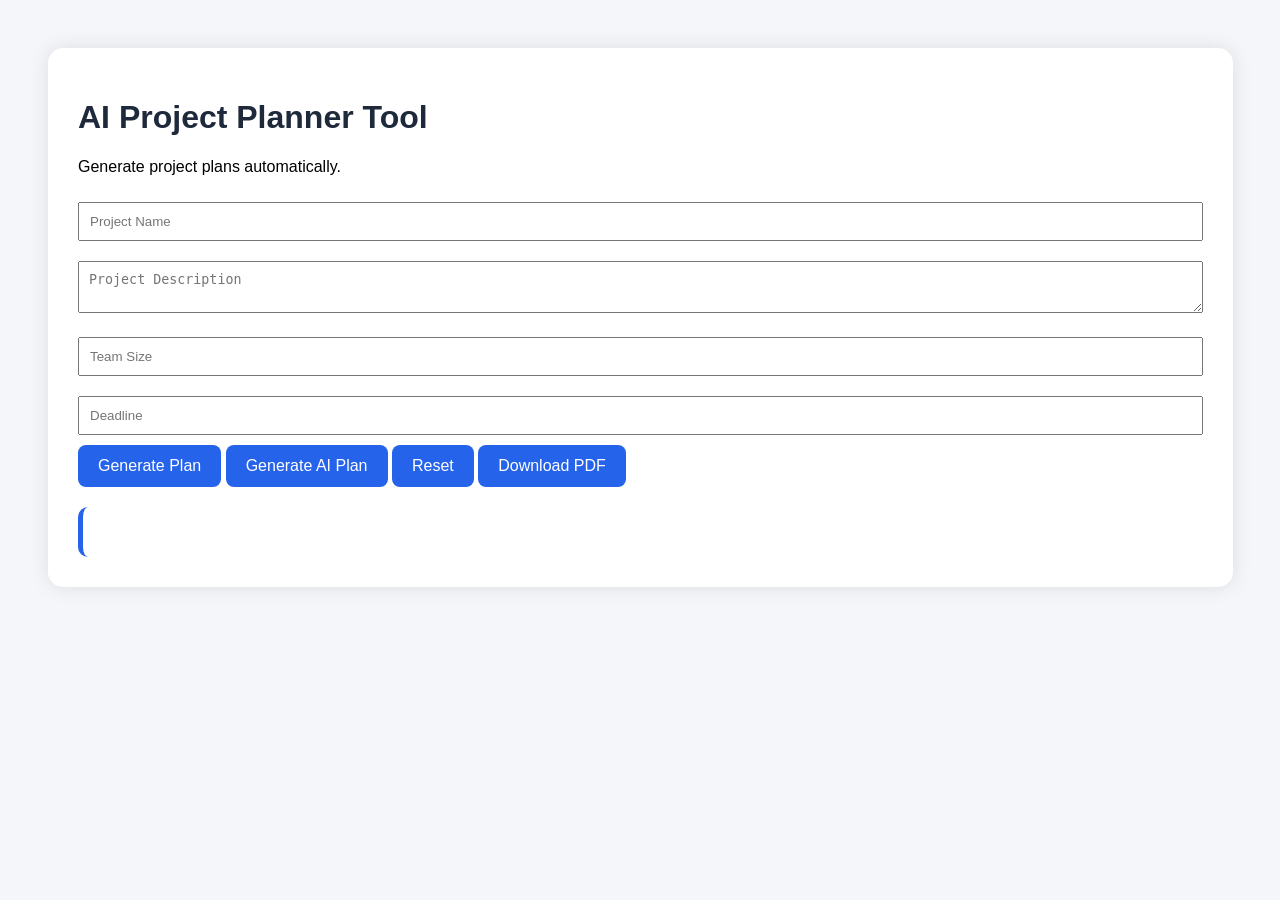
==== index.html @ 1388d202 "Rename files to standard web naming convention - Web Testing.html → index.html - web-testing.css  → " ====
<!DOCTYPE html>
<html>

<head>
    <title>AI Project Planner</title>

    <link rel="stylesheet" href="style.css">

</head>

<body>

    <div class="container">

        <h1>AI Project Planner Tool</h1>
        <p>Generate project plans automatically.</p>

        <input id="projectName" type="text" placeholder="Project Name">

        <textarea id="description" placeholder="Project Description"></textarea>

        <input id="teamSize" type="number" placeholder="Team Size">

        <input id="deadline" type="number" placeholder="Deadline">

        <button id="btn-generate-plan">
            Generate Plan
        </button>

        <button id="btn-generate-ai-plan">
            Generate AI Plan
        </button>

        <button id="btn-reset-form">
            Reset
        </button>

        <button id="btn-download-pdf">
            Download PDF
        </button>

        <div id="output"></div>

    </div>

    <script src="script.js" defer></script>

</body>

</html>
---- style.css ----
body {
    font-family: Arial, sans-serif;
    background: #f4f6f9;
    padding: 40px;
}

.container {
    background: white;
    width: 95%;
    max-width: 1200px;
    margin: auto;
    padding: 30px;
    border-radius: 15px;
    box-shadow: 0 0 20px rgba(0,0,0,0.1);
}

input,
textarea {
    width: 100%;
    padding: 10px;
    margin-top: 10px;
    margin-bottom: 10px;
    box-sizing: border-box;
}

button {
    background: #2563eb;
    color: white;
    border: none;
    padding: 12px 20px;
    border-radius: 8px;
    cursor: pointer;
    font-size: 16px;
}

button:hover {
    background: #1d4ed8;
}

#output {
    margin-top: 20px;
    background: white;
    padding: 25px;
    border-radius: 10px;
    border-left: 5px solid #2563eb;
    overflow-x: auto;
}

h1 {
    color: #1e293b;
}

h2 {
    color: #2563eb;
}

h3 {
    color: #334155;
}

#output ul {
    padding-left: 20px;
}

#output li {
    margin-bottom: 5px;
}

.progress-bar {
    width: 100%;
    background: #e5e7eb;
    border-radius: 10px;
    overflow: hidden;
}

.progress-fill {
    height: 20px;
    background: #22c55e;
}

table {
    width: 100%;
    border-collapse: collapse;
    margin-top: 15px;
    margin-bottom: 20px;
    background: white;
}

th {
    background: #2563eb !important;
    color: #ffffff !important;
    padding: 12px;
    border: 1px solid #2563eb;
    text-align: left;
    font-weight: bold;
    font-size: 16px;
}

table th {
    background: #2563eb !important;
    color: white !important;
}

table td {
    color: #1e293b !important;
}

td {
    padding: 10px;
    border: 1px solid #d1d5db;
    color: #1e293b;
}

tr:nth-child(even) {
    background: #f8fafc;
}

tr:hover {
    background: #e0f2fe;
}

h2 {
    color: #2563eb;
    margin-top: 25px;
}

h3 {
    color: #334155;
}

@keyframes pulse {
    0% { opacity: 0.5; }
    50% { opacity: 1; }
    100% { opacity: 0.5; }
}

@media print {
    * {
        -webkit-print-color-adjust: exact !important;
        print-color-adjust: exact !important;
    }

    body {
        font-family: Arial, sans-serif;
        padding: 20px;
    }

    h1 {
        text-align: center;
        color: #2563eb;
        margin-bottom: 30px;
    }

    h2, h3 {
        color: #2563eb;
    }

    p {
        line-height: 1.6;
    }

    table {
        width: 100%;
        border-collapse: collapse;
        margin-bottom: 20px;
    }

    th {
        background: #2563eb !important;
        color: #ffffff !important;
        padding: 10px;
        border: 1px solid #ccc;
        -webkit-print-color-adjust: exact !important;
        print-color-adjust: exact !important;
    }

    td {
        padding: 10px;
        border: 1px solid #ccc;
        color: #1e293b;
    }
}
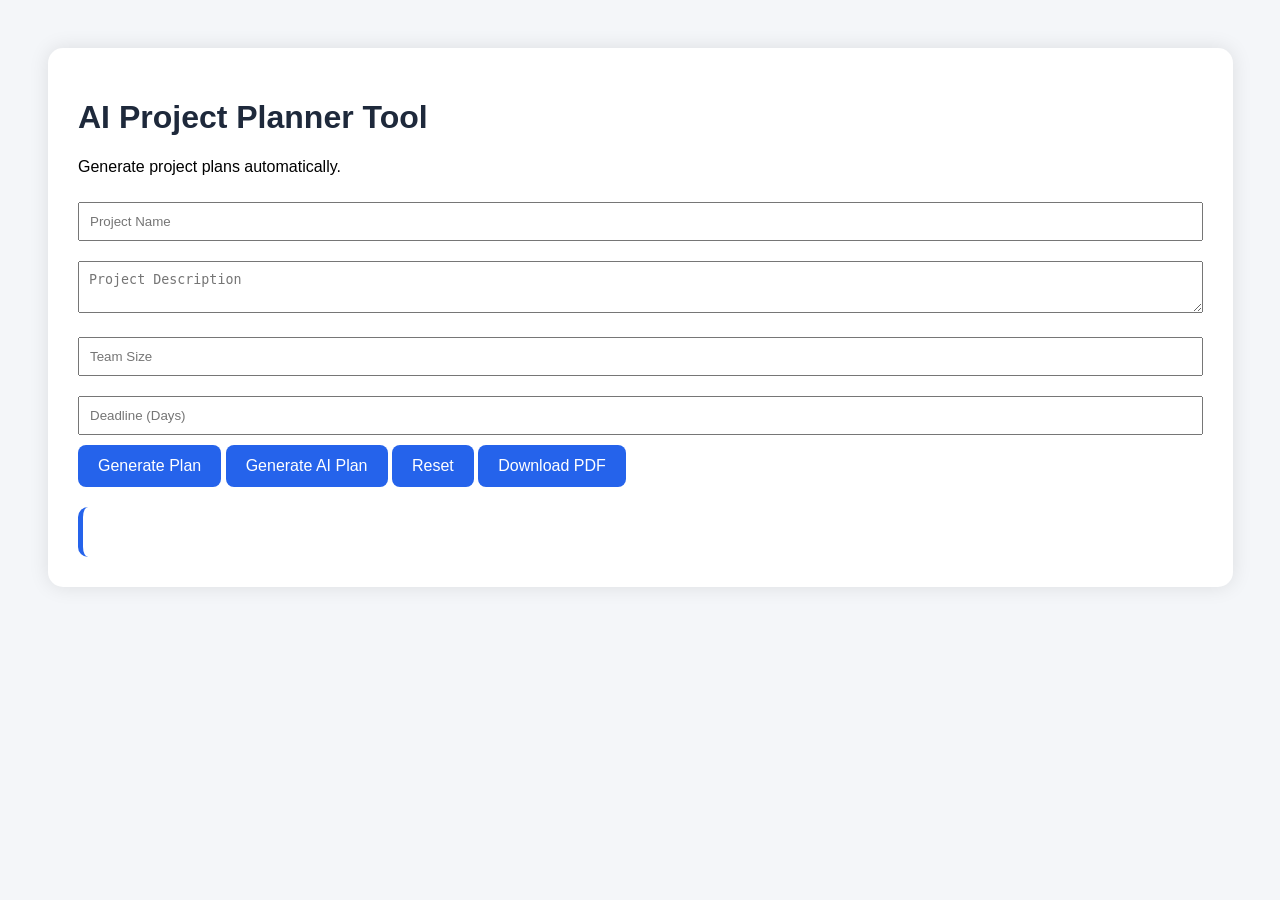
==== commit 9056b1d9: "refactor: reorganize into professional GitHub repository structure - Move style.css → css/style.css " ====
--- a/index.html
+++ b/index.html
@@ -1,28 +1,34 @@
 <!DOCTYPE html>
-<html>
+<html lang="en">
 
 <head>
+    <meta charset="UTF-8">
+    <meta name="viewport" content="width=device-width, initial-scale=1.0">
+    <meta name="description" content="AI Project Planner — generate rule-based or AI-powered software project plans instantly.">
     <title>AI Project Planner</title>
 
-    <link rel="stylesheet" href="style.css">
-
+    <!-- Main stylesheet -->
+    <link rel="stylesheet" href="css/style.css">
 </head>
 
 <body>
 
+    <!-- ===== App Container ===== -->
     <div class="container">
 
         <h1>AI Project Planner Tool</h1>
         <p>Generate project plans automatically.</p>
 
+        <!-- ===== Input Form ===== -->
         <input id="projectName" type="text" placeholder="Project Name">
 
         <textarea id="description" placeholder="Project Description"></textarea>
 
         <input id="teamSize" type="number" placeholder="Team Size">
 
-        <input id="deadline" type="number" placeholder="Deadline">
+        <input id="deadline" type="number" placeholder="Deadline (Days)">
 
+        <!-- ===== Action Buttons ===== -->
         <button id="btn-generate-plan">
             Generate Plan
         </button>
@@ -39,11 +45,14 @@
             Download PDF
         </button>
 
+        <!-- ===== Output Panel ===== -->
+        <!-- Plan content is injected here by script.js -->
         <div id="output"></div>
 
     </div>
 
-    <script src="script.js" defer></script>
+    <!-- Main script — deferred to run after DOM is ready -->
+    <script src="js/script.js" defer></script>
 
 </body>
 
--- a/css/style.css
+++ b/css/style.css
@@ -0,0 +1,204 @@
+/* ==========================================================================
+   AI Project Planner — Main Stylesheet
+   Author : vanshsankat28
+   Version: 1.0.0
+   ========================================================================== */
+
+
+/* === Base / Reset === */
+
+body {
+    font-family: Arial, sans-serif;
+    background: #f4f6f9;
+    padding: 40px;
+}
+
+
+/* === Layout === */
+
+.container {
+    background: white;
+    width: 95%;
+    max-width: 1200px;
+    margin: auto;
+    padding: 30px;
+    border-radius: 15px;
+    box-shadow: 0 0 20px rgba(0, 0, 0, 0.1);
+}
+
+/* Output panel displayed after plan generation */
+#output {
+    margin-top: 20px;
+    background: white;
+    padding: 25px;
+    border-radius: 10px;
+    border-left: 5px solid #2563eb;
+    overflow-x: auto;
+}
+
+#output ul {
+    padding-left: 20px;
+}
+
+#output li {
+    margin-bottom: 5px;
+}
+
+
+/* === Form Elements === */
+
+input,
+textarea {
+    width: 100%;
+    padding: 10px;
+    margin-top: 10px;
+    margin-bottom: 10px;
+    box-sizing: border-box;
+}
+
+button {
+    background: #2563eb;
+    color: white;
+    border: none;
+    padding: 12px 20px;
+    border-radius: 8px;
+    cursor: pointer;
+    font-size: 16px;
+}
+
+button:hover {
+    background: #1d4ed8;
+}
+
+
+/* === Typography === */
+
+h1 {
+    color: #1e293b;
+}
+
+h2 {
+    color: #2563eb;
+    margin-top: 25px;
+}
+
+h3 {
+    color: #334155;
+}
+
+
+/* === Progress Bar === */
+
+.progress-bar {
+    width: 100%;
+    background: #e5e7eb;
+    border-radius: 10px;
+    overflow: hidden;
+}
+
+.progress-fill {
+    height: 20px;
+    background: #22c55e;
+}
+
+
+/* === Tables === */
+
+table {
+    width: 100%;
+    border-collapse: collapse;
+    margin-top: 15px;
+    margin-bottom: 20px;
+    background: white;
+}
+
+th {
+    background: #2563eb !important;
+    color: #ffffff !important;
+    padding: 12px;
+    border: 1px solid #2563eb;
+    text-align: left;
+    font-weight: bold;
+    font-size: 16px;
+}
+
+td {
+    padding: 10px;
+    border: 1px solid #d1d5db;
+    color: #1e293b;
+}
+
+/* Ensures Gemini-generated table cells use the correct text colour */
+table td {
+    color: #1e293b !important;
+}
+
+tr:nth-child(even) {
+    background: #f8fafc;
+}
+
+tr:hover {
+    background: #e0f2fe;
+}
+
+
+/* === Animations === */
+
+/* Used by the AI loading indicator */
+@keyframes pulse {
+    0%   { opacity: 0.5; }
+    50%  { opacity: 1; }
+    100% { opacity: 0.5; }
+}
+
+
+/* === Print / PDF Styles === */
+
+@media print {
+    /* Force colour rendering in print mode */
+    * {
+        -webkit-print-color-adjust: exact !important;
+        print-color-adjust: exact !important;
+    }
+
+    body {
+        font-family: Arial, sans-serif;
+        padding: 20px;
+    }
+
+    h1 {
+        text-align: center;
+        color: #2563eb;
+        margin-bottom: 30px;
+    }
+
+    h2,
+    h3 {
+        color: #2563eb;
+    }
+
+    p {
+        line-height: 1.6;
+    }
+
+    table {
+        width: 100%;
+        border-collapse: collapse;
+        margin-bottom: 20px;
+    }
+
+    th {
+        background: #2563eb !important;
+        color: #ffffff !important;
+        padding: 10px;
+        border: 1px solid #ccc;
+        -webkit-print-color-adjust: exact !important;
+        print-color-adjust: exact !important;
+    }
+
+    td {
+        padding: 10px;
+        border: 1px solid #ccc;
+        color: #1e293b;
+    }
+}
